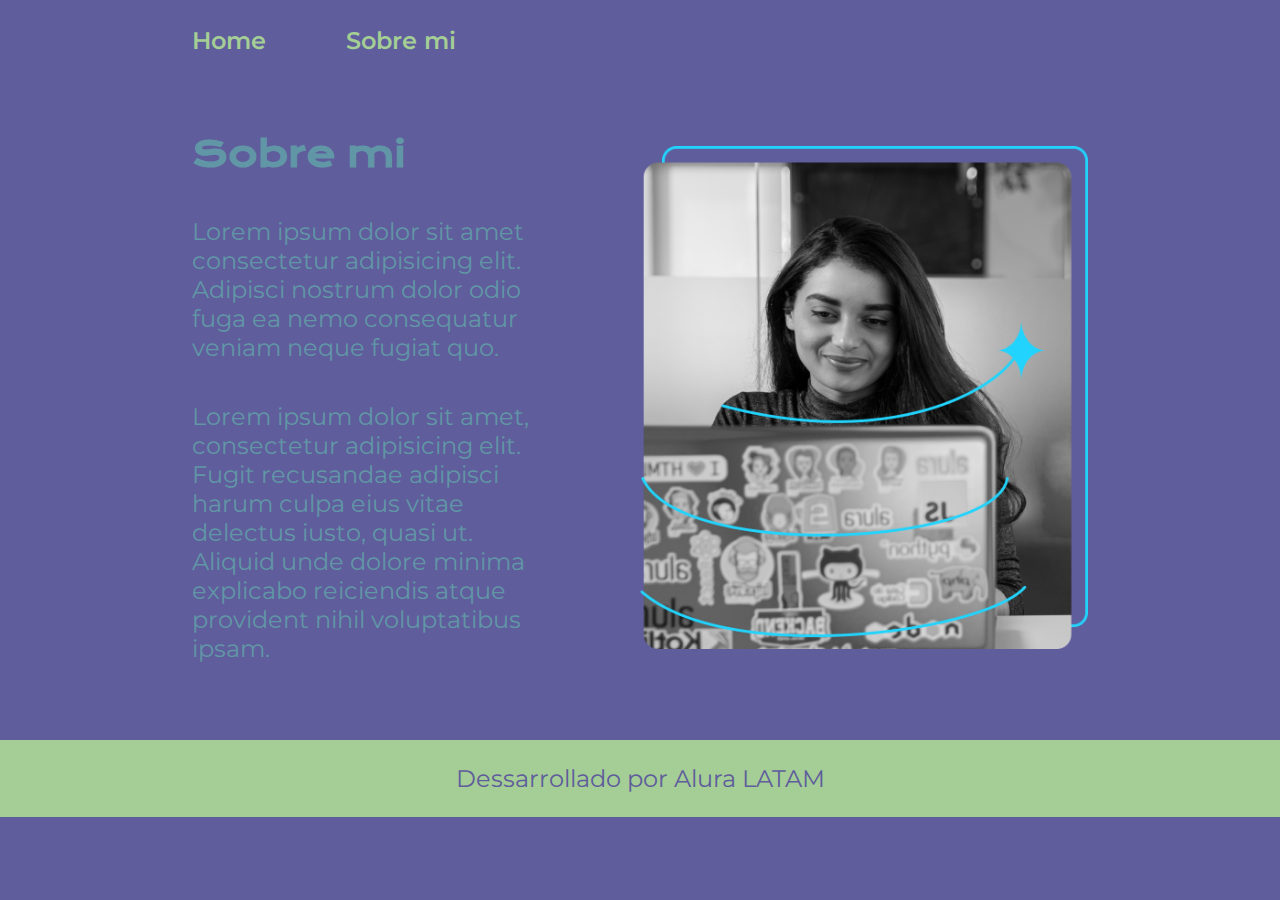
==== 2074-html-css-posicionamiento-flexbox-aula3/about.html @ cd637169 "creando el proyecto" ====
<!DOCTYPE html>
<html lang="es-mx">
<head>
    <meta charset="UTF-8">
    <meta name="viewport" content="width=device-width, initial-scale=1.0">
    <title>Sobre mi</title>
    <link rel="stylesheet" href="../2074-html-css-posicionamiento-flexbox-aula3/styles/style.css">
</head>
<body>
    <header class="header">
        <nav class="header__menu">
            <a class="header__menu__link" href="../2074-html-css-posicionamiento-flexbox-aula3/index.html">Home</a>
            <a class="header__menu__link" href="../2074-html-css-posicionamiento-flexbox-aula3/about.html">Sobre mi</a>
        </nav>
    </header>   
    <main class="presentacion">
        <section class="presentacion__contenido">
            <h1 class="presentacion__contenido__titulo">Sobre mi</h1>
            <p class="presentacion__contenido__texto">Lorem ipsum dolor sit amet consectetur adipisicing elit. Adipisci nostrum dolor odio fuga ea nemo consequatur veniam neque fugiat quo.</p>
            <p class="presentacion__contenido__texto">Lorem ipsum dolor sit amet, consectetur adipisicing elit. Fugit recusandae adipisci harum culpa eius vitae delectus iusto, quasi ut. Aliquid unde dolore minima explicabo reiciendis atque provident nihil voluptatibus ipsam.</p>
        </section>
        <img class="presentacion__imagen" src="Imagem.png" alt="Foto de Ana García desarrolando un proyecto">
    </main>



    <footer>
        <p class="footer">Dessarrollado por Alura LATAM</p>
    </footer>
</body>
</html>
---- 2074-html-css-posicionamiento-flexbox-aula3/styles/style.css ----
@import url('https://fonts.googleapis.com/css2?family=Krona+One&family=Montserrat&display=swap');

:root{
    --color-primario: #5F5D9C;
    --color-secundario: #6196A6;
    --color-terceario: #A4CE95;
    --color-hover: #272727;

    --fuente-montserrat: 'Montserrat', sans-serif;
    --fuente-krona: 'Krona One', sans-serif;
}

* {
    padding: 0;
    margin:0;
}

body{
    box-sizing: border-box;
    background-color: var(--color-primario);
    color: var(--color-secundario);
}

.header{
    padding: 2% 0% 0% 15%;
}

.header__menu{
    display: flex;
    gap: 80px;
}

.header__menu__link{
    font-family: var(--fuente-montserrat);
    font-size: 1.5rem;
    font-weight: 600;
    color: var(--color-terceario);
    text-decoration: none;
}

.presentacion {
    padding: 6% 15%;
    display: flex;
    align-items: center;
    justify-content: space-between;
    gap: 82px;
}

.presentacion__contenido{
    width: 50% ;
    display:flex;
    flex-direction: column;
    gap: 40px;

}

.presentacion__contenido__titulo{
    font-size: 2.25rem;
    font-family: var(--fuente-krona);
}

.presentacion__contenido__texto{
    font-size: 1.5rem;
    font-family: var(--fuente-montserrat);
}

.titulo-destaque {
    color:var(--color-terceario);
}

.presentacion__enlaces{
    display: flex;
    justify-content: space-between;
    flex-direction: column;
    align-items: center;
    gap: 32px;

}

.presentacion__enlaces__subtitulo{
    font-family: var(--fuente-krona);
    font-size: 1.5rem;
    font-weight: 400px;
}

.presentacion__enlaces__link{
    width: 50% ;
    text-align: center;
    padding: 21.5px 0;
    border-radius: 8%;
    font-family: var(--fuente-montserrat);
    font-size: 1.5rem;
    font-weight: 600;
    text-decoration: none;
    color: var(--color-secundario);
    border: 2px solid var(--color-terceario);
    display: flex;
    justify-content: center;
    gap: 10px;
}


.presentacion__enlaces__link:hover{ /*esta clase nos dice que cuando el usuario se pose sobre el boton crecer en un 3%(que es lo definido en el padding) y asi sea mas llamativo*/
    background-color: var(--color-hover);
    padding: 3%;
}

.presentacion__imagen{ /*aqui definimos que la imagen debe ir en aumento o disminision de 50% segun marque el tamaño de fuente que establecio el usuario*/
    width: 50%;
}

.footer{
    background-color: var(--color-terceario);
    text-align: center;
    padding: 1.5rem;
    color: var(--color-primario);
    font-family: var(--fuente-montserrat);
    font-size: 24px;
    font-weight: 400;
}

@media(max-width: 1200px){ /*esta clase nos permite definir el rango para que nuestra pagina cambie de forma al momento de disminuir de la cantidad establecida, esto nos sirve por si la aplicacion esta siendo visitada desde otro dispositivo diferente.*/
    .header{
        padding: 10%;
    }

    .header__menu{
        justify-content: center;
    }

    .presentacion{
        flex-direction: column-reverse;
        padding: 5%;
    }

    .presentacion__contenido{
        width: auto;
    }
}
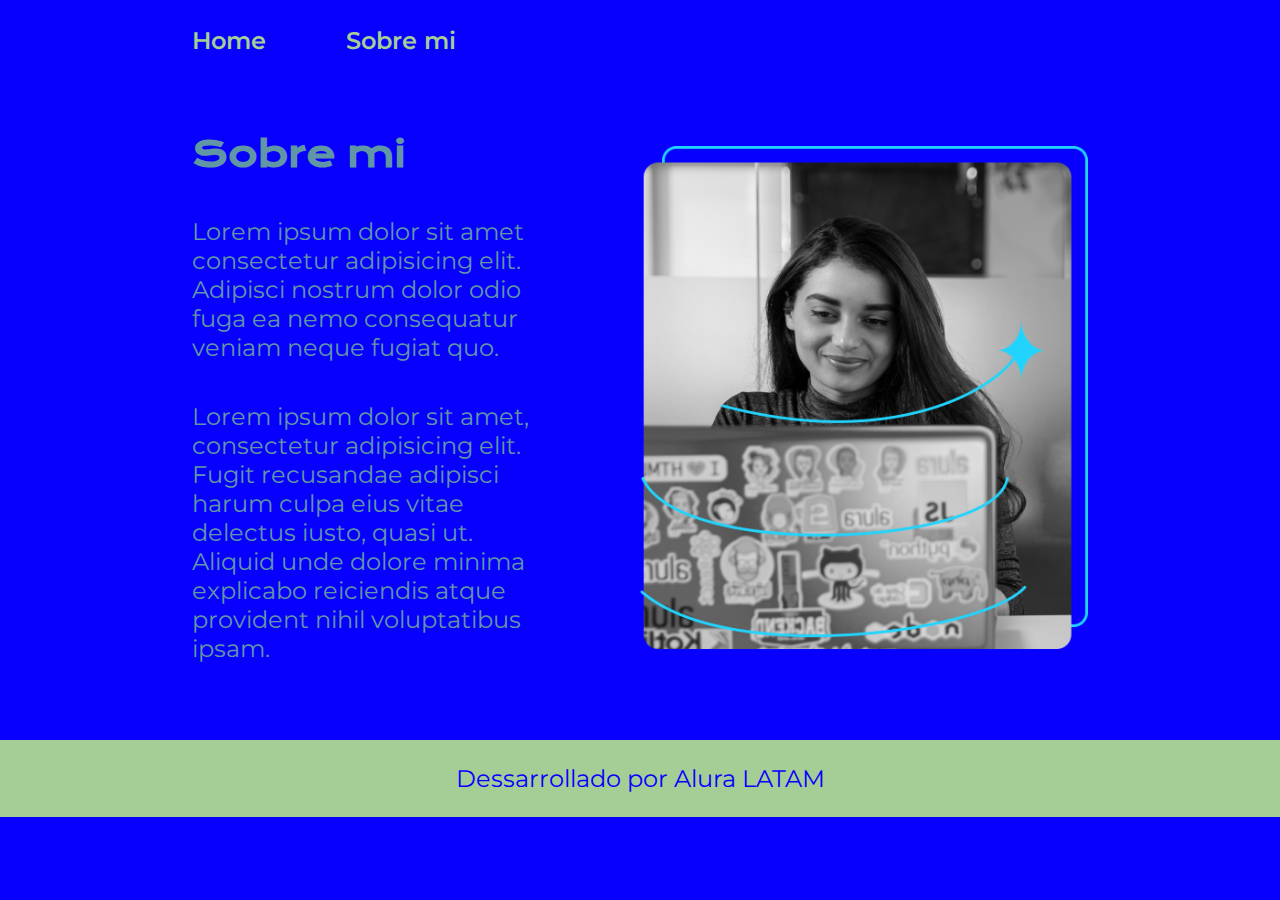
==== commit 064b1fd8: "Add files via upload" ====
--- a/2074-html-css-posicionamiento-flexbox-aula3/about.html
+++ b/2074-html-css-posicionamiento-flexbox-aula3/about.html
@@ -4,13 +4,13 @@
     <meta charset="UTF-8">
     <meta name="viewport" content="width=device-width, initial-scale=1.0">
     <title>Sobre mi</title>
-    <link rel="stylesheet" href="../2074-html-css-posicionamiento-flexbox-aula3/styles/style.css">
+    <link rel="stylesheet" href="../styles/style.css">
 </head>
 <body>
     <header class="header">
         <nav class="header__menu">
-            <a class="header__menu__link" href="../2074-html-css-posicionamiento-flexbox-aula3/index.html">Home</a>
-            <a class="header__menu__link" href="../2074-html-css-posicionamiento-flexbox-aula3/about.html">Sobre mi</a>
+            <a class="header__menu__link" href="../index.html">Home</a>
+            <a class="header__menu__link" href="../about.html">Sobre mi</a>
         </nav>
     </header>   
     <main class="presentacion">
@@ -19,7 +19,7 @@
             <p class="presentacion__contenido__texto">Lorem ipsum dolor sit amet consectetur adipisicing elit. Adipisci nostrum dolor odio fuga ea nemo consequatur veniam neque fugiat quo.</p>
             <p class="presentacion__contenido__texto">Lorem ipsum dolor sit amet, consectetur adipisicing elit. Fugit recusandae adipisci harum culpa eius vitae delectus iusto, quasi ut. Aliquid unde dolore minima explicabo reiciendis atque provident nihil voluptatibus ipsam.</p>
         </section>
-        <img class="presentacion__imagen" src="Imagem.png" alt="Foto de Ana García desarrolando un proyecto">
+        <img class="presentacion__imagen" src="../Imagem.png" alt="Foto de Ana García desarrolando un proyecto">
     </main>
 
 
--- a/styles/style.css
+++ b/styles/style.css
@@ -0,0 +1,156 @@
+@import url('https://fonts.googleapis.com/css2?family=Krona+One&family=Montserrat&display=swap');
+
+:root{
+    --color-primario: #0800ff;
+    --color-secundario: #6196A6;
+    --color-terceario: #a4ce95;
+    --color-hover: #272727;
+
+    --fuente-montserrat: 'Montserrat', sans-serif;
+    --fuente-krona: 'Krona One', sans-serif;
+}
+
+* {
+    padding: 0;
+    margin:0;
+}
+
+body{
+    box-sizing: border-box;
+    background-color: var(--color-primario);
+    color: var(--color-secundario);
+}
+
+.header{
+    padding: 2% 0% 0% 15%;
+}
+
+.header__menu{
+    display: flex;
+    gap: 80px;
+}
+
+.header__menu__link{
+    font-family: var(--fuente-montserrat);
+    font-size: 1.5rem;
+    font-weight: 600;
+    color: var(--color-terceario);
+    text-decoration: none;
+}
+
+.presentacion {
+    padding: 6% 15%;
+    display: flex;
+    align-items: center;
+    justify-content: space-between;
+    gap: 82px;
+}
+
+.presentacion__contenido{
+    width: 50% ;
+    display:flex;
+    flex-direction: column;
+    gap: 40px;
+
+}
+
+.presentacion__contenido__titulo{
+    font-size: 2.25rem;
+    font-family: var(--fuente-krona);
+}
+
+.presentacion__contenido__texto{
+    font-size: 1.5rem;
+    font-family: var(--fuente-montserrat);
+}
+
+.titulo-destaque {
+    color:var(--color-terceario);
+}
+
+.presentacion__enlaces{
+    display: flex;
+    justify-content: space-between;
+    flex-direction: column;
+    align-items: center;
+    gap: 32px;
+
+}
+
+.presentacion__enlaces__subtitulo{
+    font-family: var(--fuente-krona);
+    font-size: 1.5rem;
+    font-weight: 400px;
+}
+
+.presentacion__enlaces__link{
+    width: 50% ;
+    text-align: center;
+    padding: 21.5px 0;
+    border-radius: 8%;
+    font-family: var(--fuente-montserrat);
+    font-size: 1.5rem;
+    font-weight: 600;
+    text-decoration: none;
+    color: var(--color-secundario);
+    border: 2px solid var(--color-terceario);
+    display: flex;
+    justify-content: center;
+    gap: 10px;
+}
+
+
+.presentacion__enlaces__link:hover{ /*esta clase nos dice que cuando el usuario se pose sobre el boton crecer en un 3%(que es lo definido en el padding) y asi sea mas llamativo*/
+    background-color: var(--color-hover);
+    padding: 3%;
+}
+
+.presentacion__imagen{ /*aqui definimos que la imagen debe ir en aumento o disminision de 50% segun marque el tamaño de fuente que establecio el usuario*/
+    width: 50%;
+}
+
+.footer{
+    background-color: var(--color-terceario);
+    text-align: center;
+    padding: 1.5rem;
+    color: var(--color-primario);
+    font-family: var(--fuente-montserrat);
+    font-size: 24px;
+    font-weight: 400;
+}
+
+@media(max-width: 1200px){ /*esta clase nos permite definir el rango para que nuestra pagina cambie de forma al momento de disminuir de la cantidad establecida, esto nos sirve por si la aplicacion esta siendo visitada desde otro dispositivo diferente.*/
+    .header{
+        padding: 10%;
+    }
+
+    .header__menu{
+        justify-content: center;
+    }
+
+    .presentacion{
+        flex-direction: column-reverse;
+        padding: 5%;
+    }
+
+    .presentacion__contenido{
+        width: auto;
+    }
+}
+
+
+
+
+
+
+
+
+
+
+
+
+
+
+
+
+
